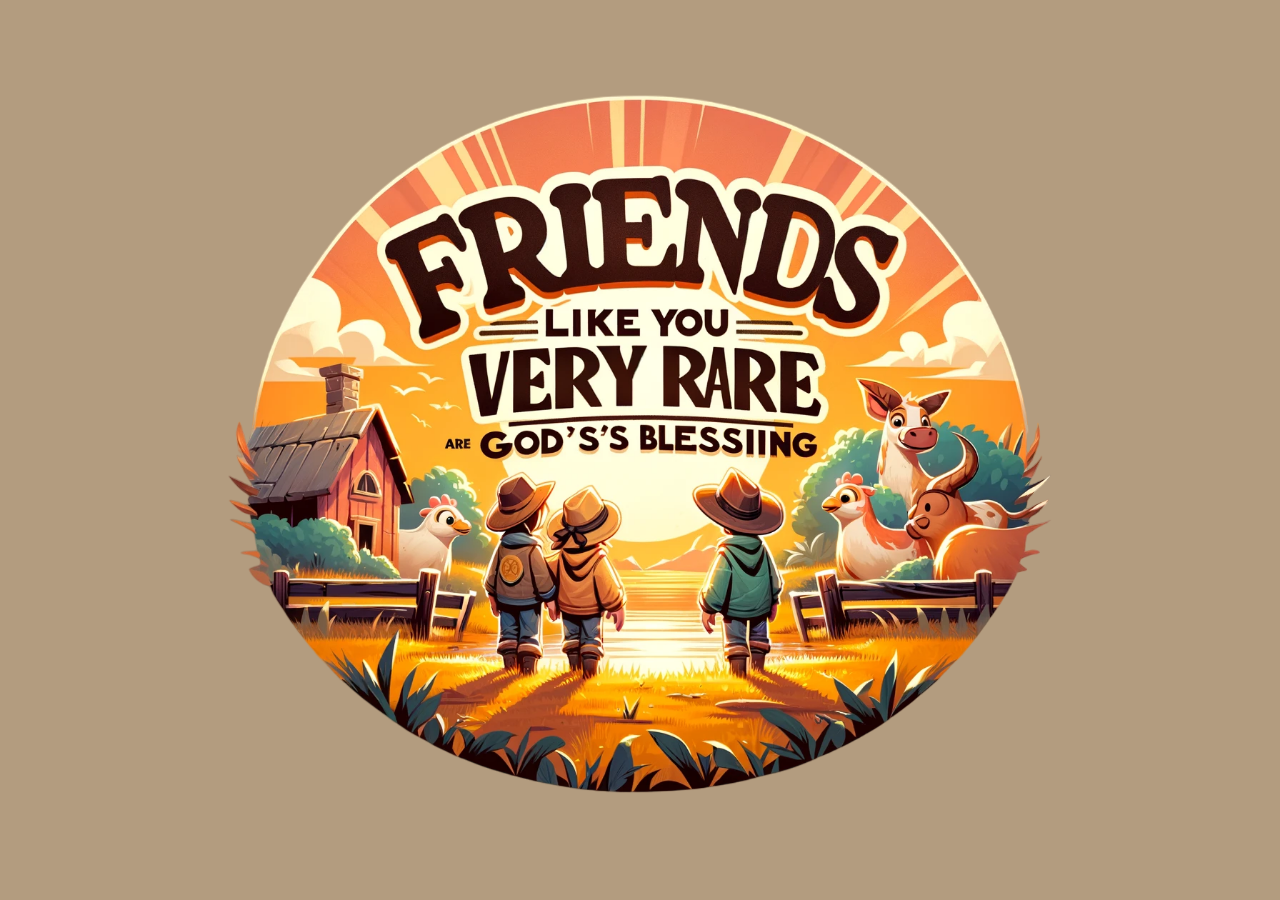
==== finalpage.html @ c74229fa "final changes" ====
<!DOCTYPE html>
<html lang="en">
<head>
  <meta charset="UTF-8">
  <meta name="viewport" content="width=device-width, initial-scale=1.0">
  <title>Riddle</title>
  <style>
    body {
  margin: 0;
  padding: 0;
  background-color: #B39C7F;
}

.container {
  display: flex;
  justify-content: center;
  align-items: center;
  height: 100vh;
}

#image {
  display: none; /* Initially hidden */
  opacity: 0; /* Initially transparent */
  transition: opacity 1s ease-in-out; /* Smooth fade effect */
}

  </style>

</head>
<body>
  <div class="container">
    <img id="image" src="/assets/img/test.png" alt="Image" onclick="goToNextPage()">
  </div>
  
  <script>

    function fadeInImage() {
    const image = document.getElementById('image');
    image.style.display = 'block';
    setTimeout(function() {
        image.style.opacity = '1';
    }, 100); 
    }

    function goToNextPage() {
    window.location.href = 'mostfinal.html';
    }

    window.onload = fadeInImage;

  </script>
</body>
</html>
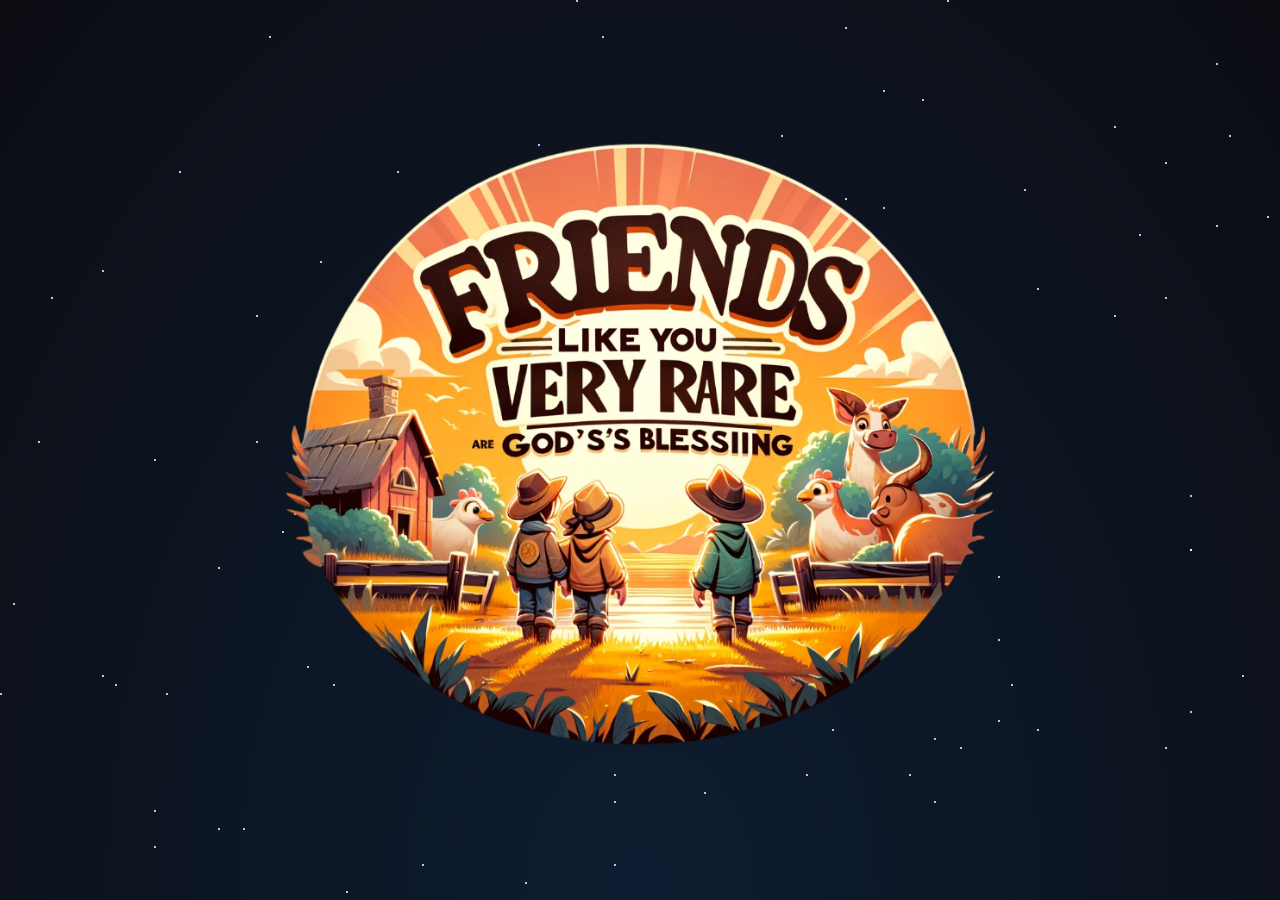
==== commit ef5c5d37: "final changes" ====
--- a/finalpage.html
+++ b/finalpage.html
@@ -6,48 +6,95 @@
   <title>Riddle</title>
   <style>
     body {
-  margin: 0;
-  padding: 0;
-  background-color: #B39C7F;
-}
+      margin: 0;
+      padding: 0;
+      background: radial-gradient(ellipse at bottom, #0d1d31 0%, #0c0d13 100%);
+      overflow: hidden;
+    }
 
-.container {
-  display: flex;
-  justify-content: center;
-  align-items: center;
-  height: 100vh;
-}
+    .container {
+      display: flex;
+      justify-content: center;
+      align-items: center;
+      height: 100vh;
+      position: relative; /* To ensure it's above stars */
+      z-index: 2; /* Higher than stars */
+    }
 
-#image {
-  display: none; /* Initially hidden */
-  opacity: 0; /* Initially transparent */
-  transition: opacity 1s ease-in-out; /* Smooth fade effect */
-}
+    #image {
+      display: none; /* Initially hidden */
+      opacity: 0; /* Initially transparent */
+      transition: opacity 1s ease-in-out; /* Smooth fade effect */
+      max-height: 70vh; /* Limit the size to be within viewport */
+      cursor: pointer; /* Change to pointer to indicate clickable */
+    }
+
+    #image:hover {
+      transform: scale(1.1); /* Gentle scaling effect on hover */
+    }
+
+    .stars {
+      position: fixed;
+      top: 0;
+      left: 0;
+      width: 100%;
+      height: 100%;
+      z-index: 1; /* Behind the container */
+    }
+
+    .star {
+      position: absolute;
+      background: white;
+      width: 2px;
+      height: 2px;
+      border-radius: 50%;
+      animation: fall linear infinite;
+    }
+
+    /* Define the fall animation */
+    @keyframes fall {
+      0% { transform: translate(0, -2px); }
+      100% { transform: translate(100vw, 100vh); }
+    }
 
   </style>
-
 </head>
 <body>
+  <div class="stars"></div>
   <div class="container">
     <img id="image" src="/assets/img/test.png" alt="Image" onclick="goToNextPage()">
   </div>
   
   <script>
+    const starsContainer = document.querySelector('.stars');
+
+    function randomRange(min, max) {
+      return Math.floor(Math.random() * (max - min + 1)) + min;
+    }
+
+    for (let i = 0; i < 100; i++) {
+      const star = document.createElement('div');
+      star.className = 'star';
+      star.style.left = `${randomRange(0, 100)}vw`;
+      star.style.top = `${randomRange(0, 100)}vh`;
+      star.style.animationDuration = `${randomRange(5, 20)}s`;
+      star.style.animationDelay = `${randomRange(0, 20)}s`;
+      starsContainer.appendChild(star);
+    }
 
     function fadeInImage() {
-    const image = document.getElementById('image');
-    image.style.display = 'block';
-    setTimeout(function() {
+      const image = document.getElementById('image');
+      image.style.display = 'block';
+      setTimeout(function() {
         image.style.opacity = '1';
-    }, 100); 
+      }, 100); 
     }
 
     function goToNextPage() {
-    window.location.href = 'mostfinal.html';
+      window.location.href = 'mostfinal.html'; // Ensure this file exists at this path
     }
 
     window.onload = fadeInImage;
-
   </script>
 </body>
 </html>
